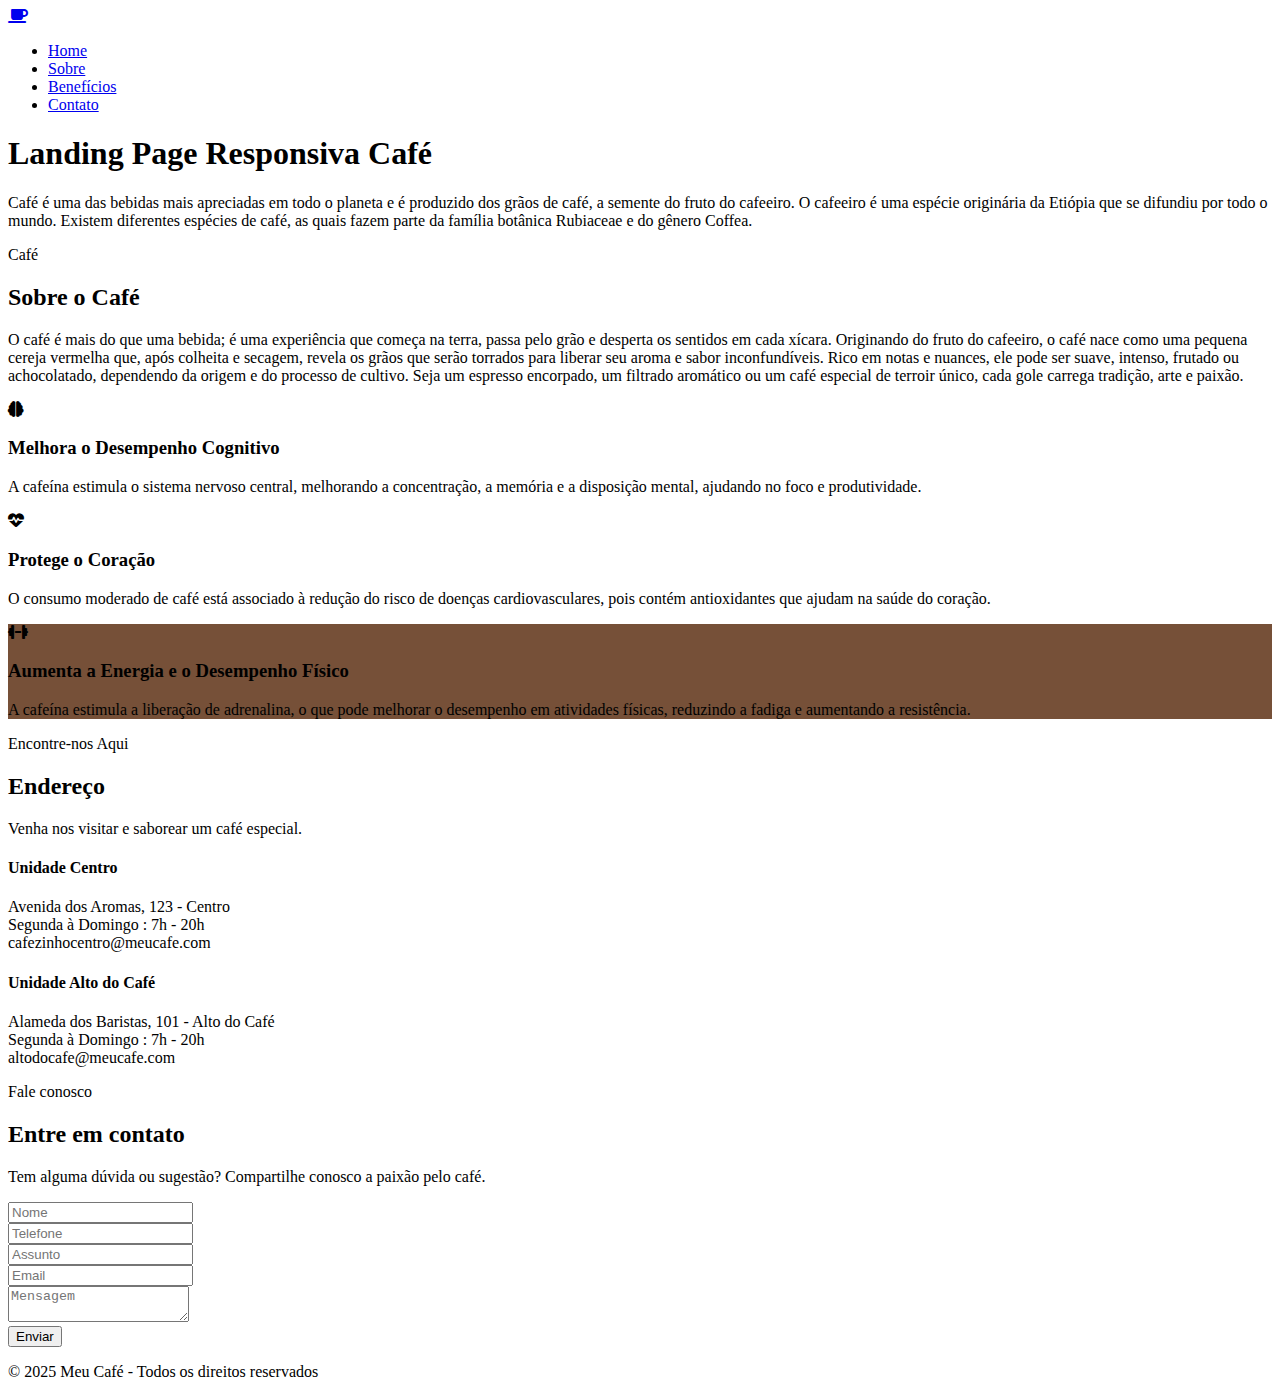
==== index.html @ 34d8b348 "Add files via upload" ====
<!doctype html>
<html lang="pt-br">
<head>
    <meta charset="UTF-8">
    <meta name="viewport" content="width=device-width, initial-scale=1">
    <title>Landing Page Responsiva</title>
    <link rel="stylesheet" href="../assets/css/style.css">
    <link rel="stylesheet" href="https://cdnjs.cloudflare.com/ajax/libs/font-awesome/6.7.2/css/all.min.css"  referrerpolicy="no-referrer" />
</head>
<body>
    <header>
        <nav>
            <div class="icon-logo">
                <a href="#"><i class="fa-solid fa-mug-saucer"></i></a>
            </div>
			<div>
                <ul id="top-menu">
					<li class="menu-item"><a href="#">Home</a></li>
                    <li class="menu-item"><a href="#sobre">Sobre</a></li>
                    <li class="menu-item"><a href="#beneficios">Benefícios</a></li>
                    <li class="menu-item"><a href="#contato">Contato</a></li>
                </ul>
            </div>
		</nav>
		<div id="header-desc">
			<h1>Landing Page Responsiva Café</h1>
			<p>Café é uma das bebidas mais apreciadas em todo o planeta e é produzido dos grãos de café, a semente do fruto do cafeeiro. O cafeeiro é uma espécie originária da Etiópia que se difundiu por todo o mundo. Existem diferentes espécies de café, as quais fazem parte da família botânica Rubiaceae e do gênero Coffea.</p>
		</div>
	</header>

    <main>
        <section id="sobre">
			<p class="letra-cursiva">Café</p>
			<h2>Sobre o Café</h2>
			<p id="gray-desc">O café é mais do que uma bebida; é uma experiência que começa na terra, passa pelo grão e desperta os sentidos em cada xícara. Originando do fruto do cafeeiro, o café nace como uma pequena cereja vermelha que, após colheita e secagem, revela os grãos que serão torrados para liberar seu aroma e sabor inconfundíveis. Rico em notas e nuances, ele pode ser suave, intenso, frutado ou achocolatado, dependendo da origem e do processo de cultivo. Seja um espresso encorpado, um filtrado aromático ou um café especial de terroir único, cada gole carrega tradição, arte e paixão.</p>
        </section>

        <section id="beneficios">
            <div class="beneficio">
                <div class="icon">
                    <i class="fa fa-brain"></i>
                </div>
                <div class="conteudo-beneficio">
                    <h3>Melhora o Desempenho Cognitivo</h3>
                    <p>A cafeína estimula o sistema nervoso central, melhorando a concentração, a memória e a disposição mental, ajudando no foco e produtividade.</p>
                </div>
            </div>
            <div class="beneficio">
                <div class="icon">
                    <i class="fa fa-heartbeat"></i>
                </div>
                <div class="conteudo-beneficio">
                    <h3>Protege o Coração</h3>
                    <p>O consumo moderado de café está associado à redução do risco de doenças cardiovasculares, pois contém antioxidantes que ajudam na saúde do coração.</p>
                </div>
            </div>
            <div style="background-color: #765038;" class="beneficio">
                <div class="icon">
                    <i class="fa fa-dumbbell"></i>
                </div>
                <div class="conteudo-beneficio">
                    <h3>Aumenta a Energia e o Desempenho Físico</h3>
                    <p>A cafeína estimula a liberação de adrenalina, o que pode melhorar o desempenho em atividades físicas, reduzindo a fadiga e aumentando a resistência.</p>
                </div>
            </div>
        </section>

        <section id="contato">
			<div id="contato-wrap">
				<div class="bloco-endereco">
					<p class="letra-cursiva">Encontre-nos Aqui</p>
					<h2>Endereço</h2>
					<p class="contato-desc">Venha nos visitar e saborear um café especial.</p>
					<h4>Unidade Centro</h4>
					<p class="contato-endereco">
						Avenida dos Aromas, 123 - Centro <br>
						Segunda à Domingo : 7h - 20h<br>
						cafezinhocentro@meucafe.com
					</p>
					<h4>Unidade Alto do Café</h4>
					<p class="contato-endereco">
						Alameda dos Baristas, 101 - Alto do Café<br>
						Segunda à Domingo : 7h - 20h<br>
						altodocafe@meucafe.com
					</p>
				</div>

				<div class="bloco-forms">
					<p class="letra-cursiva">Fale conosco</p>
					<h2>Entre em contato</h2>
					<p class="contato-desc">Tem alguma dúvida ou sugestão? Compartilhe conosco a paixão pelo café.</p>
					<form>
						<div>
							<input class="input-item" type="text" name="nome" placeholder="Nome">
						</div>
						<div>
							<input class="input-item" type="tel" name="telefone" placeholder="Telefone">
						</div>
						<div>
							<input class="input-item" type="text" name="assunto" placeholder="Assunto">
						</div>
						<div>
							<input class="input-item" type="email" name="email" placeholder="Email">
						</div>
						<div>
							<textarea class="input-item" placeholder="Mensagem"></textarea>
						</div>
						<div>
							<input id="btn-submit" type="submit" name="submit" value="Enviar">
						</div>
					</form>
				</div>
			</div>
		</section>


    </main>

    <footer>
        <p>&copy 2025 Meu Café - Todos os direitos reservados</p>
    </footer>
</body>
</html>
---- assets/css/style.css ----

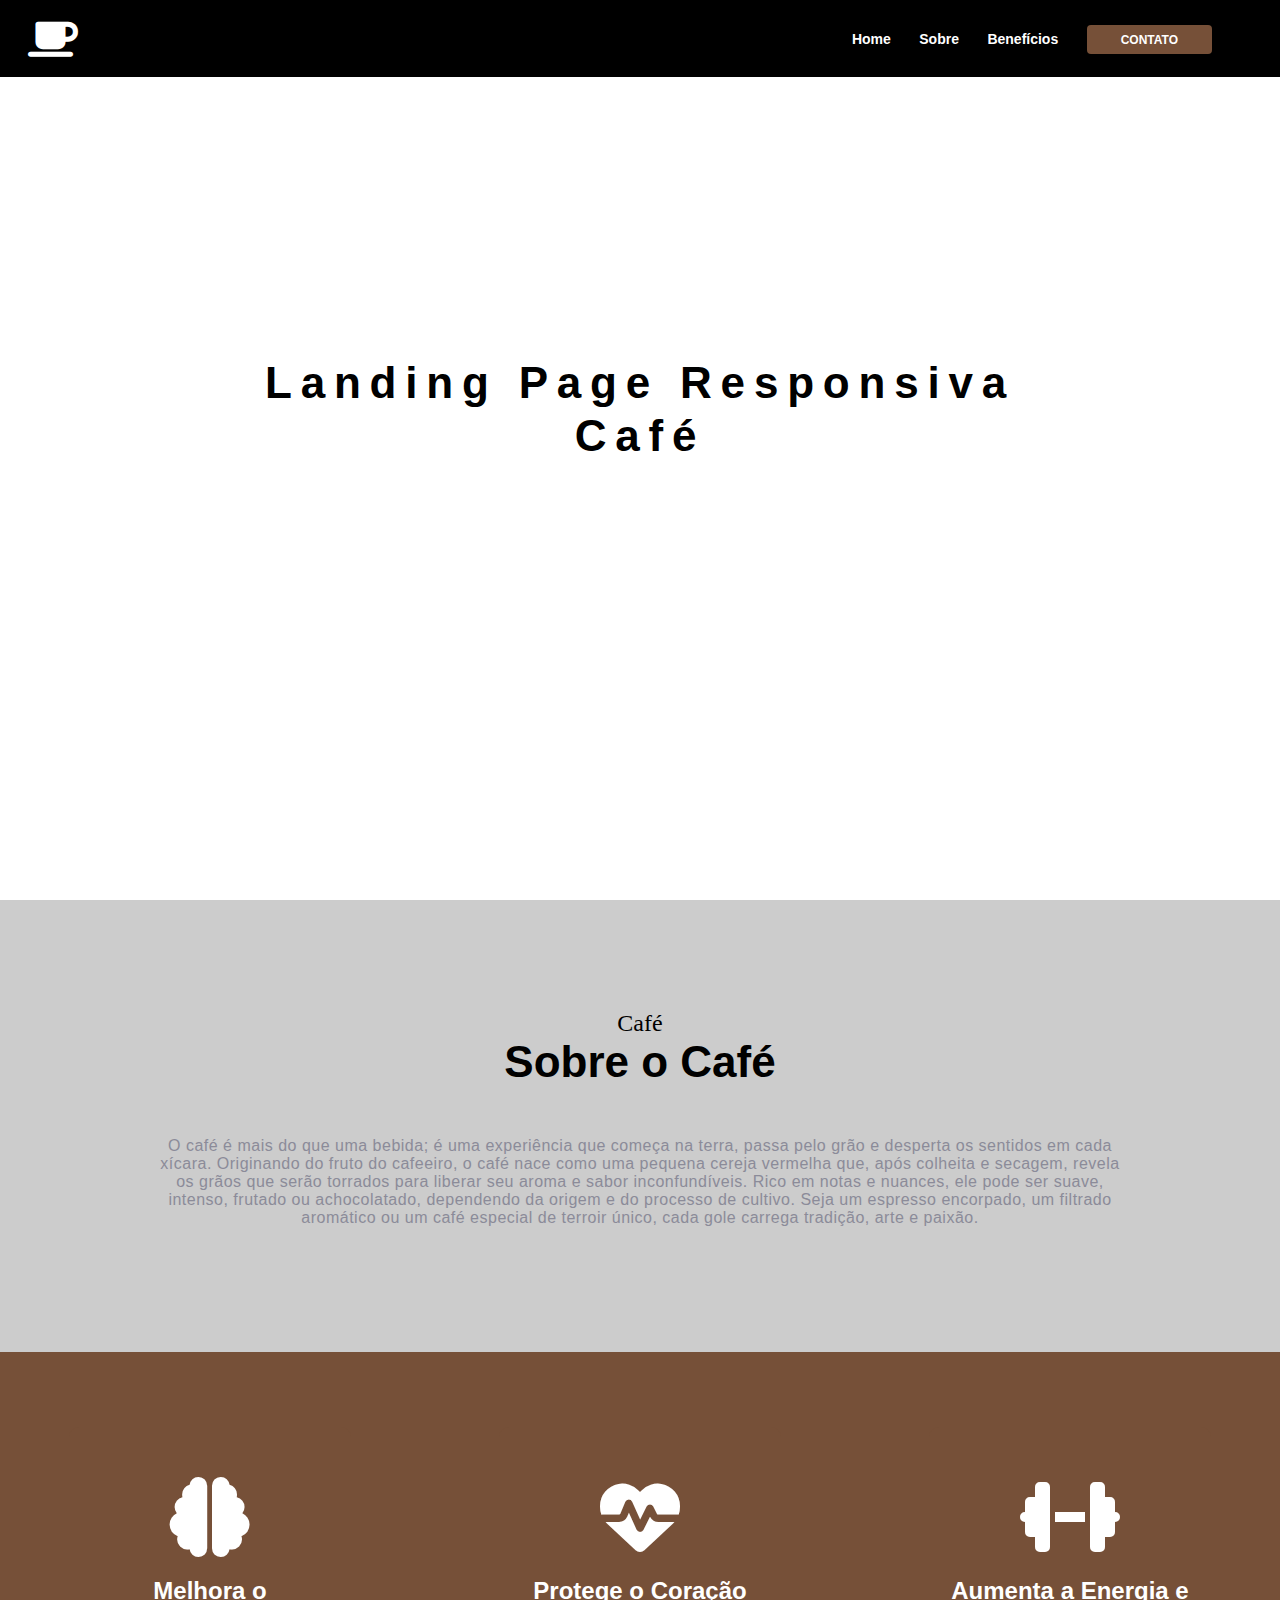
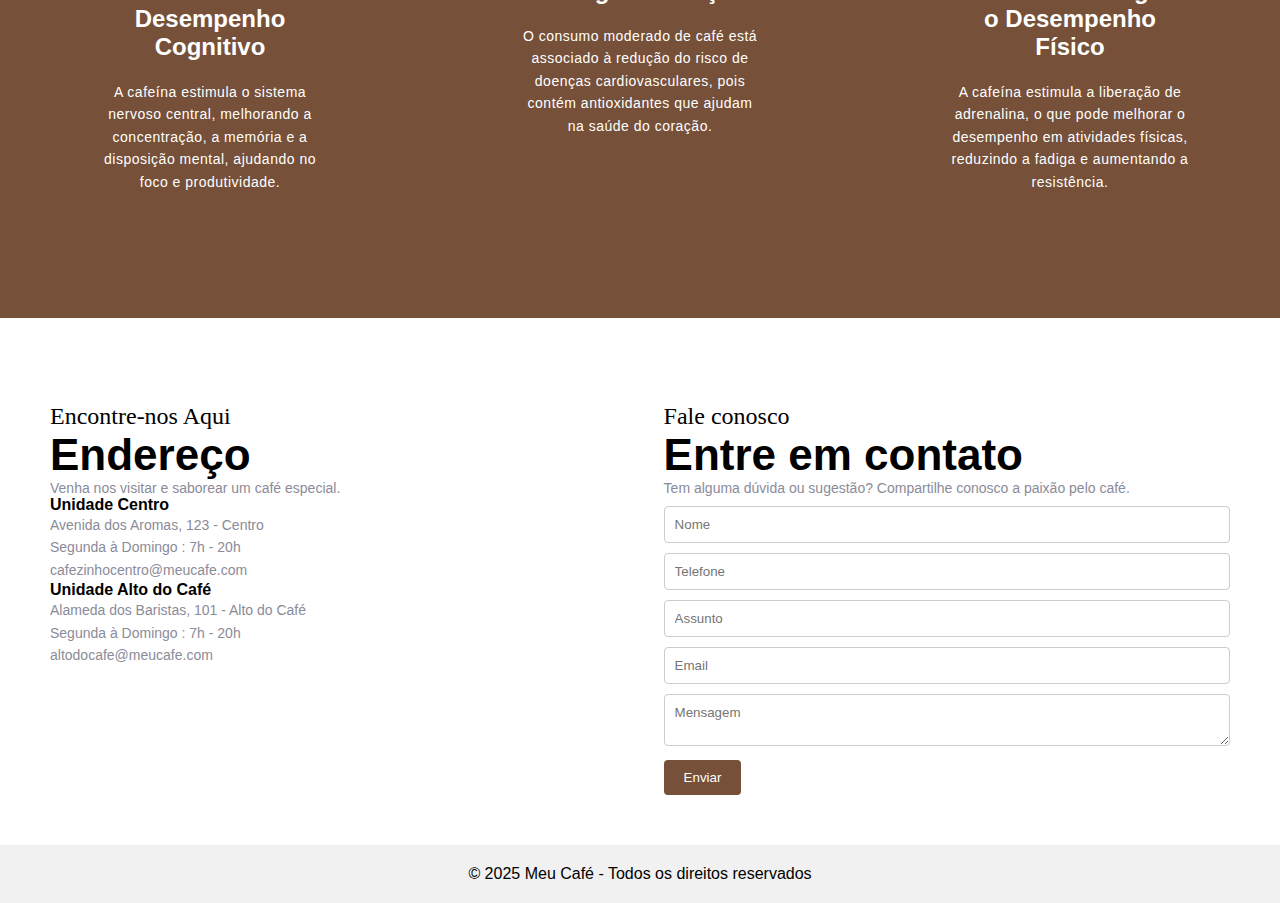
==== commit ca5ea8e9: "Update index.html" ====
--- a/index.html
+++ b/index.html
@@ -4,7 +4,7 @@
     <meta charset="UTF-8">
     <meta name="viewport" content="width=device-width, initial-scale=1">
     <title>Landing Page Responsiva</title>
-    <link rel="stylesheet" href="../assets/css/style.css">
+    <link rel="stylesheet" href="assets/css/style.css">
     <link rel="stylesheet" href="https://cdnjs.cloudflare.com/ajax/libs/font-awesome/6.7.2/css/all.min.css"  referrerpolicy="no-referrer" />
 </head>
 <body>
@@ -120,4 +120,4 @@
         <p>&copy 2025 Meu Café - Todos os direitos reservados</p>
     </footer>
 </body>
-</html>+</html>
--- a/assets/css/style.css
+++ b/assets/css/style.css
@@ -1 +1,339 @@
-
+*{
+padding:0;
+margin:0;
+text-decoration:none;
+font-family: 'Poppins', sans-serif;
+box-sizing: border-box;
+}
+
+header {
+	width: 100%;
+	height: 100vh;
+	position: relative;
+}
+
+header::after {
+	content: " ";
+	background-image: url('https://images.unsplash.com/photo-1447933601403-0c6688de566e?q=80&w=1522&auto=format&fit=crop&ixlib=rb-4.0.3&ixid=M3wxMjA3fDB8MHxwaG90by1wYWdlfHx8fGVufDB8fHx8fA%3D%3D');
+	background-position: left;
+	background-size: cover;
+	position: absolute;
+	top: 0;
+	left: 0;
+	bottom: 0;
+	right: 0;
+	z-index: -1;
+	opacity: 0.7;
+}
+
+nav {
+	display: flex;
+	justify-content: space-between;
+	align-items: center;
+	position: fixed;
+	width: 100%;
+	height: 77px;
+	z-index: 100;
+	padding: 0 28px;
+	box-sizing: border-box;
+	background-color: #000;
+}
+
+.icon-logo i{
+    font-size: 40px;
+    color: white;
+
+}
+ul {
+	list-style-type: none;
+}
+
+#top-menu>li {
+	display: inline-block;
+	margin-right: 24px;
+}
+
+#top-menu li a {
+	color: #fff;
+	font-weight: 600;
+	font-size: 14px;
+}
+
+#top-menu i {
+	padding-left: 4px;
+}
+
+#top-menu>li:last-of-type a {
+	text-transform: uppercase;
+	font-size: 12px;
+	font-weight: 600;
+	color: white;
+	background-color: rgb(118,80,56);
+	padding: 7.5px 34px;
+	border-radius: 4px;
+	margin-right: 16px;
+}
+
+#header-desc {
+	width: 80%;
+	position: absolute;
+	left: 50%;
+	top: 50%;
+	transform: translate(-50%, -50%);
+}
+
+h1, h2 {
+	font-size: 44px;
+}
+
+h1 {
+	font-weight: 600;
+	letter-spacing: 8.8px;
+	line-height: 1.2;
+	text-align: center;
+}
+
+#header-desc p {
+	font-size: 14px;
+	letter-spacing: 0.5px;
+	font-weight: 400;
+	color: #fff;
+	padding-top: 32px;
+	text-align: center;
+}
+
+#beneficios {
+    display: flex;
+    flex-wrap: wrap;
+    justify-content: space-around;
+    gap: 10px;
+    background-color: #765038;
+    padding: 75px 0;
+}
+
+.beneficio {
+    background-color: #765038;
+    text-align: center;
+    padding: 50px 20px;
+    color: #fff;
+    flex: 1 1 22%;
+    max-width: 22%;
+    border-radius: 10px;
+    }
+
+.icon i {
+    font-size: 80px;
+    transition: all 0.2s;
+}
+
+.beneficio:hover{
+    transform: scale(1.1, 1.1);
+}
+
+.conteudo-beneficio h3 {
+    font-weight: 600;
+    font-size: 1.5em;
+    margin: 20px 0;
+}
+
+.conteudo-beneficio p {
+    font-size: 14px;
+    letter-spacing: 0.5px;
+    line-height: 1.6;
+}
+
+#sobre {
+	width: 100%;
+    background-color: #ccc;
+	padding: 75px 0;
+    text-align: center;
+}
+
+.letra-cursiva {
+	color: #000;
+	font-size: 24px;
+	font-family: 'Caveat', cursive;
+	margin: 0;
+	margin-top: 35px;
+}
+
+#gray-desc {
+	font-size: 16px;
+	font-weight: 500;
+	color: #8b8b99;
+	letter-spacing: 0.5px;
+	margin: 50px 150px;
+}
+
+#contato {
+	padding: 50px;
+}
+
+#contato-wrap {
+	display: flex;
+	justify-content: space-between;
+	max-width: 1140px;
+	margin: auto;
+}
+
+.bloco-endereco, .bloco-forms {
+	width: 48%;
+}
+
+.contato-desc {
+	font-size: 14px;
+	color: #8b8b99;
+}
+
+.contato-endereco {
+	font-size: 14px;
+	line-height: 1.6;
+	color: #8b8b99;
+}
+
+.input-item {
+	width: 100%;
+	padding: 10px;
+	margin-top: 10px;
+	border: 1px solid #ccc;
+	border-radius: 4px;
+}
+
+#btn-submit {
+	background-color: rgb(118,80,56);
+	color: white;
+	padding: 10px 20px;
+	border: none;
+	border-radius: 4px;
+	cursor: pointer;
+	margin-top: 10px;
+}
+
+footer {
+	text-align: center;
+	padding: 20px;
+	background-color: #f1f1f1;
+}
+
+
+@media screen and (max-width: 768px) {
+    nav {
+        padding: 0 15px;
+    }
+
+    #top-menu {
+        display: flex;
+        flex-direction: column;
+        align-items: center;
+    }
+
+    #top-menu>li {
+        margin-bottom: 10px;
+    }
+
+    #top-menu>li:not(:last-child) {
+        display: none;
+    }
+
+    #header-desc {
+        width: 90%;
+        padding: 0 20px;
+    }
+
+    h1 {
+        font-size: 36px;
+    }
+
+    h2 {
+        font-size: 28px;
+    }
+
+    #header-desc p {
+        font-size: 16px;
+    }
+
+    #beneficios {
+        flex-direction: column;
+        align-items: center;
+        padding: 50px 0;
+    }
+
+    .beneficio {
+        flex: 1 1 100%;
+        max-width: 100%;
+        padding: 30px 20px;
+        margin-bottom: 20px;
+    }
+
+    #contato-wrap {
+        flex-direction: column;
+    }
+
+    .bloco-endereco, .bloco-forms {
+        width: 100%;
+        margin-bottom: 30px;
+    }
+
+    .input-item {
+        padding: 12px;
+    }
+
+    #btn-submit {
+        width: 100%;
+    }
+}
+
+/* Media Query para telas menores que 480px (como smartphones muito pequenos) */
+@media screen and (max-width: 480px) {
+    h1 {
+        font-size: 30px;
+    }
+
+    h2 {
+        font-size: 24px;
+    }
+
+    #header-desc p {
+        font-size: 14px;
+    }
+
+    .beneficio {
+        padding: 20px;
+    }
+
+    .icon i {
+        font-size: 60px;
+    }
+
+    .conteudo-beneficio h3 {
+        font-size: 1.2em;
+    }
+
+    .conteudo-beneficio p {
+        font-size: 12px;
+    }
+
+    .input-item {
+        font-size: 14px;
+    }
+
+    #btn-submit {
+        font-size: 14px;
+    }
+}
+
+/* Media Query para telas acima de 1200px (como desktop grandes) */
+@media screen and (min-width: 1200px) {
+    #header-desc {
+        width: 60%;
+    }
+
+    .beneficio {
+        max-width: 22%;
+        flex: 1 1 22%;
+    }
+
+    #contato-wrap {
+        max-width: 1300px;
+    }
+}